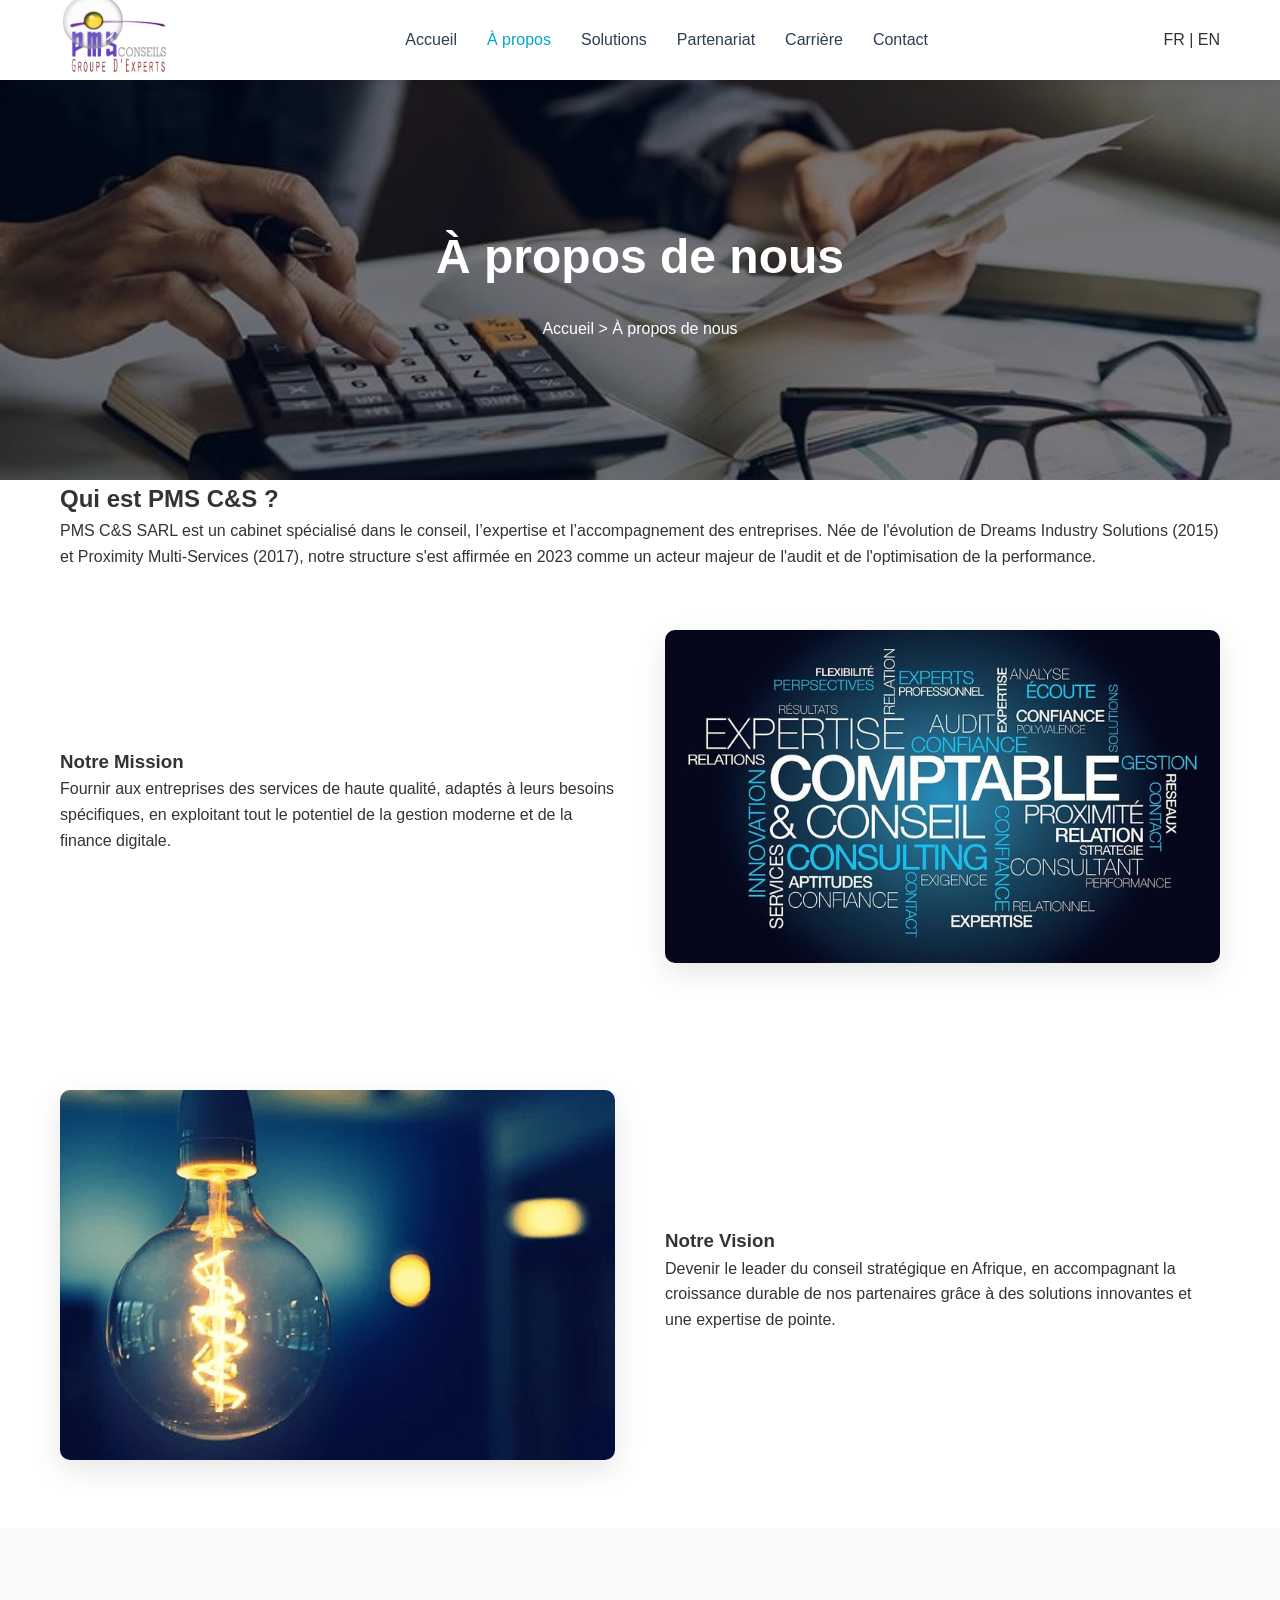
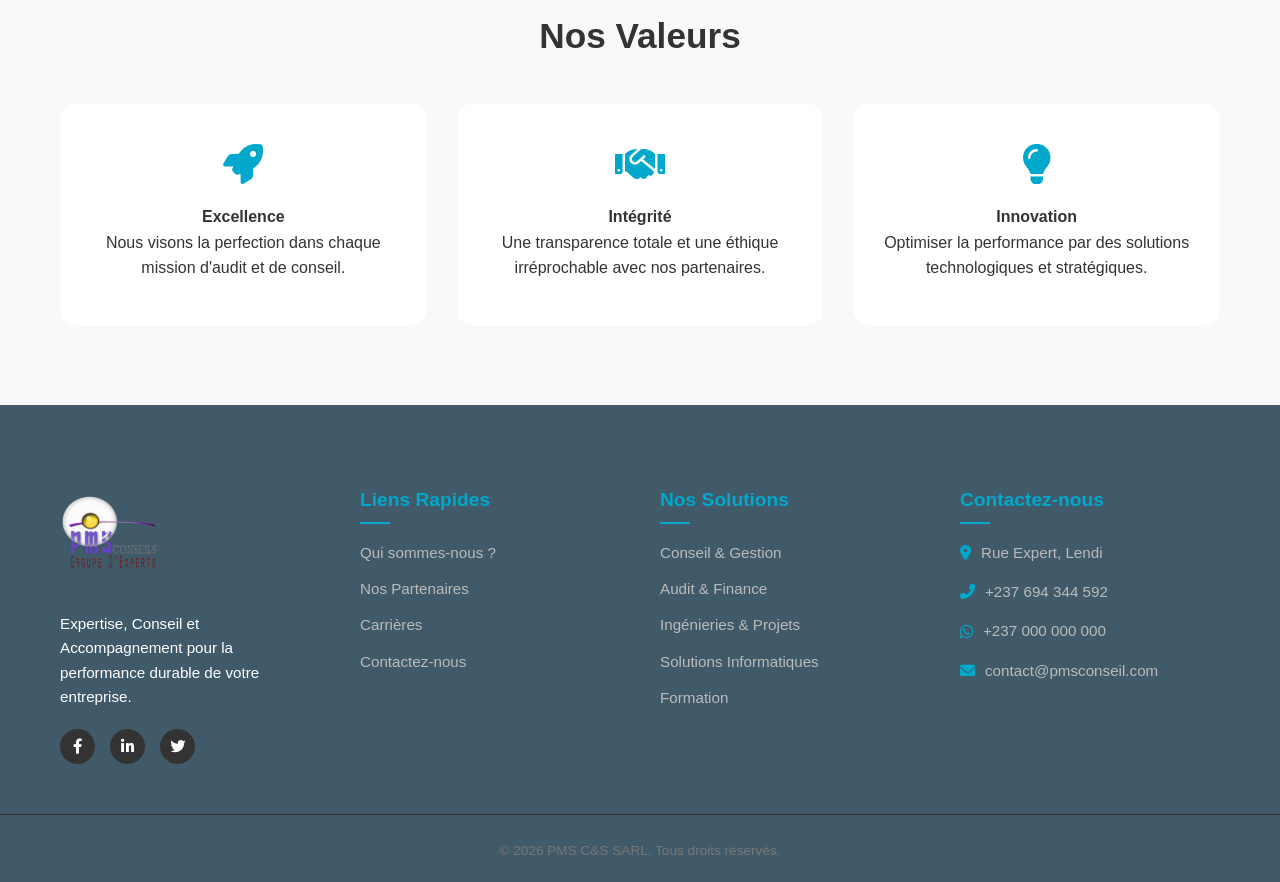
==== about.html @ 7ac32d2f "Nettoyage du gitignore" ====
<!DOCTYPE html>
<html lang="fr">
<head>
    <meta charset="UTF-8">
    <meta name="viewport" content="width=device-width, initial-scale=1.0">
    <title>PMS | Proximity Multi services </title>
    <link rel="shortcut icon" href="public\img\logos\logo.png" type="image/x-icon">
    <link rel="stylesheet" href="style.css">
    <link rel="stylesheet" href="https://cdnjs.cloudflare.com/ajax/libs/font-awesome/6.0.0/css/all.min.css">
</head>
<body>

    <header>
        <nav class="container">
            <div class="logo">
                <img src="public\img\logos\logo.png" alt="Logo">
            </div>
            <ul class="nav-links">
                <li><a href="index.html">Accueil</a></li>
                <li><a href="about.html" class="active">À propos</a></li>
                <li><a href="solutions.html">Solutions</a></li>
                <li><a href="partenariat.html">Partenariat</a></li>
                <li><a href="Carrière.html">Carrière</a></li>
                <li><a href="Contact.html">Contact</a></li>
            </ul>
            <div class="lang-selector">
                <span>FR</span> | <span>EN</span>
            </div>
            <div class="menu-toggle">
                <i class="fas fa-bars"></i>
            </div>
        </nav>
    </header>

    <section class="hero-about">
        <div class="hero-content">
            <h1>À propos de nous</h1>
            <p>Accueil > À propos de nous</p>
        </div>
    </section>
    <section class="intro-section container">
        <div class="content-wrapper">
            <h2>Qui est PMS C&S ?</h2>
            <p>
                PMS C&S SARL est un cabinet spécialisé dans le conseil, l’expertise et l’accompagnement des entreprises. 
                Née de l'évolution de Dreams Industry Solutions (2015) et Proximity Multi-Services (2017), 
                notre structure s'est affirmée en 2023 comme un acteur majeur de l'audit et de l'optimisation de la performance.
            </p>
        </div>
    </section>
    <section class="mission-vision container">
        <div class="grid-2">
            <div class="text-box">
                <h3>Notre Mission</h3>
                <p>Fournir aux entreprises des services de haute qualité, adaptés à leurs besoins spécifiques, en exploitant tout le potentiel de la gestion moderne et de la finance digitale.</p>
            </div>
            <div class="image-box">
                <img src="public\img\slider\slider2.jpg" alt="Équipe au travail">
            </div>
        </div>

        <div class="grid-2 reverse">
            <div class="text-box">
                <h3>Notre Vision</h3>
                <p>Devenir le leader du conseil stratégique en Afrique, en accompagnant la croissance durable de nos partenaires grâce à des solutions innovantes et une expertise de pointe.</p>
            </div>
            <div class="image-box">
                <img src="public\img\slider\about_2.png" alt="Vision stratégique">
            </div>
        </div>
    </section>

    <section class="values-section">
        <div class="container">
            <h2 class="center-title">Nos Valeurs</h2>
            <div class="values-grid">
                <div class="value-card">
                    <i class="fas fa-rocket"></i>
                    <h4>Excellence</h4>
                    <p>Nous visons la perfection dans chaque mission d'audit et de conseil.</p>
                </div>
                <div class="value-card">
                    <i class="fas fa-handshake"></i>
                    <h4>Intégrité</h4>
                    <p>Une transparence totale et une éthique irréprochable avec nos partenaires.</p>
                </div>
                <div class="value-card">
                    <i class="fas fa-lightbulb"></i>
                    <h4>Innovation</h4>
                    <p>Optimiser la performance par des solutions technologiques et stratégiques.</p>
                </div>
            </div>
        </div>
    </section>
    <footer class="main-footer">
    <div class="container footer-grid">
        <div class="footer-col about">
            <div class="footer-logo">
                <img src="public\img\logos\logo.png" alt="PMS C&S Logo">
            </div>
            <p>Expertise, Conseil et Accompagnement pour la performance durable de votre entreprise.</p>
            <div class="social-links">
                <a href="#"><i class="fab fa-facebook-f"></i></a>
                <a href="#"><i class="fab fa-linkedin-in"></i></a>
                <a href="#"><i class="fab fa-twitter"></i></a>
            </div>
        </div>

        <div class="footer-col">
            <h4>Liens Rapides</h4>
            <ul>
                <li><a href="#about">Qui sommes-nous ?</a></li>
                <li><a href="partenariat.html">Nos Partenaires</a></li>
                <li><a href="Carrière.html">Carrières</a></li>
                <li><a href="Contact.html">Contactez-nous</a></li>
            </ul>
        </div>

        <div class="footer-col">
            <h4>Nos Solutions</h4>
            <ul>
                <li><a>Conseil & Gestion</a></li>
                <li><a>Audit & Finance</a></li>
                <li><a>Ingénieries & Projets</a></li>
                <li><a>Solutions Informatiques</a></li>
                <li><a>Formation</a></li>
            </ul>
        </div>

        <div class="footer-col">
            <h4>Contactez-nous</h4>
            <div class="contact-info">
                <p><i class="fas fa-map-marker-alt"></i>Rue Expert, Lendi</p>
                <p><i class="fas fa-phone-alt"></i> +237 694 344 592</p>
                <p><i class="fab fa-whatsapp"></i> +237 000 000 000</p>
                <p><i class="fas fa-envelope"></i> contact@pmsconseil.com</p>
            </div>
        </div>
    </div>

    <div class="footer-bottom">
        <div class="container">
            <p>&copy; 2026 PMS C&S SARL. Tous droits réservés.</p>
        </div>
    </div>
</footer>

    <script src="script.js"></script>
</body>
</html>
---- style.css ----
:root {
    --primary-color: #00a8cc; /* Bleu Nexah */
    --secondary-color: #2c3e50;
    --text-color: #333;
    --light-bg: #f4f7f6;
    --white: #ffffff;
}

* {
    margin: 0;
    padding: 0;
    box-sizing: border-box;
    font-family: 'Segoe UI', Tahoma, Geneva, Verdana, sans-serif;
}

body {
    line-height: 1.6;
    color: var(--text-color);
}

.container {
    max-width: 1200px;
    margin: 0 auto;
    padding: 0 20px;
}

/* Header */
header {
    background: var(--white);
    box-shadow: 0 2px 10px rgba(0,0,0,0.1);
    position: sticky;
    top: 0;
    z-index: 1000;
}

nav {
    display: flex;
    justify-content: space-between;
    align-items: center;
    height: 80px;
}

.nav-links {
    display: flex;
    list-style: none;
}

.nav-links li a {
    text-decoration: none;
    color: var(--secondary-color);
    margin: 0 15px;
    font-weight: 500;
    transition: 0.3s;
}

.nav-links li a:hover, .nav-links li a.active {
    color: var(--primary-color);
}

/* Hero */
.hero {
    height: 80vh;
    position: relative;
    overflow: hidden;
}

.slide {
    height: 100%;
    background-size: cover;
    background-position: center;
    display: flex;
    align-items: center;
    justify-content: center;
    text-align: center;
    color: var(--white);
}

.hero-content h1 {
    font-size: 3rem;
    margin-bottom: 20px;
}

.btn {
    display: inline-block;
    padding: 12px 30px;
    background: var(--primary-color);
    color: var(--white);
    text-decoration: none;
    border-radius: 50px;
    margin-top: 20px;
    transition: 0.3s;
}

.btn:hover {
    background: #0086a3;
}

/* Services */
.services {
    padding: 80px 0;
}

.section-title {
    text-align: center;
    margin-bottom: 50px;
    font-size: 2rem;
}

.services-grid {
    display: grid;
    grid-template-columns: repeat(auto-fit, minmax(300px, 1fr));
    gap: 30px;
}

.service-card {
    background: var(--white);
    padding: 40px;
    border-radius: 10px;
    text-align: center;
    box-shadow: 0 5px 15px rgba(0,0,0,0.05);
    transition: 0.3s;
}

.service-card:hover {
    transform: translateY(-10px);
}

.service-card i {
    font-size: 3rem;
    color: var(--primary-color);
    margin-bottom: 20px;
}

/* Stats */
.stats {
    background: var(--secondary-color);
    color: var(--white);
    padding: 60px 0;
    text-align: center;
}

.stats-grid {
    display: flex;
    justify-content: space-around;
    flex-wrap: wrap;
}

.stat-item .number {
    font-size: 2.5rem;
    font-weight: bold;
    display: block;
}

/* Footer */
footer {
    background: #1a1a1a;
    color: #ccc;
    padding: 60px 0 20px;
}

.footer-grid {
    display: grid;
    grid-template-columns: repeat(auto-fit, minmax(200px, 1fr));
    gap: 40px;
    margin-bottom: 40px;
}

.footer-links ul {
    list-style: none;
}

.footer-links a {
    color: #ccc;
    text-decoration: none;
}

.footer-bottom {
    border-top: 1px solid #333;
    padding-top: 20px;
    text-align: center;
    font-size: 0.9rem;
}

/* Mobile Menu */
.menu-toggle {
    display: none;
    font-size: 1.5rem;
    cursor: pointer;
}

@media (max-width: 768px) {
    .nav-links { display: none; }
    .menu-toggle { display: block; }
}

.logo img {
    height: 130px; /* Ajustez selon la hauteur de votre header */
    width: auto;  /* Garde les proportions intactes */
    object-fit: contain; /* S'assure que rien n'est coupé */
    padding: 10px 0;    /* Donne de l'espace pour que le texte ne colle pas aux bords */
}

.hero {
    height: 100vh; /* Toute la hauteur de l'écran */
    width: 100%;
    display: flex;
    align-items: center;
    justify-content: center;
    background-position: center;
    background-size: cover;
    transition: background-image 1s ease-in-out; /* Transition douce de l'image */
    position: relative;
}

.hero-overlay {
    background: rgba(0, 0, 0, 0.4); /* Filtre sombre pour lire le texte */
    width: 100%;
    height: 100%;
    display: flex;
    flex-direction: column;
    justify-content: center;
    padding: 0 10%;
    color: white;
}

.hero-content {
    max-width: 600px;
    /* Animation du texte */
    animation: fadeIn 1.5s ease-in-out;
}

@keyframes fadeIn {
    from { opacity: 0; transform: translateY(20px); }
    to { opacity: 1; transform: translateY(0); }
}

.slider-indicators {
    position: absolute;
    bottom: 30px;
    left: 50%;
    transform: translateX(-50%);
    display: flex;
    gap: 10px;
}

.dot {
    width: 30px;
    height: 3px;
    background: rgba(255,255,255,0.5);
    transition: 0.3s;
}

.dot.active {
    background: #fff;
    width: 50px; /* La barre active est plus longue comme sur la vidéo */
}

/* Style de base des cartes de services */
.service-card {
    opacity: 0;
    transform: translateY(30px); /* Pousse la carte vers le bas */
    transition: all 0.8s ease-out; /* Durée de la fluidité */
}

/* La classe qui sera ajoutée en JavaScript */
.service-card.reveal {
    opacity: 1;
    transform: translateY(0); /* Remonte à sa position initiale */
}

/* Optionnel : Délai pour un effet "en cascade" */
.service-card:nth-child(1) { transition-delay: 0.1s; }
.service-card:nth-child(2) { transition-delay: 0.3s; }
.service-card:nth-child(3) { transition-delay: 0.5s; }

.partners-section {
    padding: 60px 0;
    background-color: #f9f9f9;
    overflow: hidden; /* Important pour cacher ce qui dépasse */
}

.partners-slider {
    width: 100%;
    margin-top: 40px;
}

.partners-track {
    display: flex;
    width: calc(250px * 10); /* Largeur d'un logo * nombre total de logos */
    animation: scroll-infinite 35s linear infinite;
}

.partner-logo {
    width: 250px;
    display: flex;
    justify-content: center;
    align-items: center;
    padding: 0 40px;
}

.partner-logo img {
    max-width: 150px;
    height: auto;
    filter: none; /* Optionnel : logos en gris comme sur la capture */
    opacity: 1;
    transition: 0.3s;
}

.partner-logo img:hover {
    filter: grayscale(0%);
    opacity: 1;
}

/* L'ANIMATION */
@keyframes scroll-infinite {
    0% {
        transform: translateX(0);
    }
    100% {
        transform: translateX(-50%); /* On s'arrête à la moitié (fin de la 1ère série) */
    }
}

/* Pause au survol pour que l'utilisateur puisse regarder un partenaire */
.partners-track:hover {
    animation-play-state: paused;
}

.stats-section {
    padding: 80px 0;
    background-color: #2c3e50;
    color: white;
    text-align: center;
}

.stats-grid {
    display: flex;
    justify-content: space-around;
}

.counter {
    font-size: 3rem;
    font-weight: bold;
    color: #00a8cc; /* Votre couleur turquoise */
    display: block;
    margin-bottom: 10px;
}

.main-footer {
    background-color: #405a69;
    color: #ffffff;
    padding: 80px 0 20px;
    font-size: 0.95rem;
}

.footer-grid {
    display: grid;
    grid-template-columns: repeat(auto-fit, minmax(200px, 1fr));
    gap: 40px;
    margin-bottom: 50px;
}

/* Redimensionnement du Logo dans le Footer */
.footer-logo img {
    height: 100px; /* Hauteur plus importante pour votre logo vertical */
    width: auto;
    margin-bottom: 20px;
    filter: none; /* Transforme le logo noir en blanc pour le fond sombre */
    object-fit: contain;
}

.footer-col h4 {
    color: var(--primary-color); /* Utilise votre bleu turquoise */
    font-size: 1.2rem;
    margin-bottom: 25px;
    position: relative;
}

.footer-col h4::after {
    content: '';
    position: absolute;
    left: 0;
    bottom: -8px;
    width: 30px;
    height: 2px;
    background: var(--primary-color);
}

.footer-col ul {
    list-style: none;
    padding: 0;
}

.footer-col ul li {
    margin-bottom: 12px;
}

.footer-col ul li a {
    color: #bbb;
    text-decoration: none;
    transition: 0.3s;
}

.footer-col ul li a:hover {
    color: var(--primary-color);
    padding-left: 5px;
}

/* Réseaux Sociaux */
.social-links {
    margin-top: 20px;
    display: flex;
    gap: 15px;
}

.social-links a {
    width: 35px;
    height: 35px;
    background: #333;
    display: flex;
    align-items: center;
    justify-content: center;
    border-radius: 50%;
    color: white;
    text-decoration: none;
    transition: 0.3s;
}

.social-links a:hover {
    background: var(--primary-color);
    transform: translateY(-3px);
}

/* Barre de Copyright */
.footer-bottom {
    border-top: 1px solid #333;
    padding-top: 25px;
    text-align: center;
    color: #777;
    font-size: 0.85rem;
}

.contact-info p {
    margin-bottom: 15px;
    color: #bbb;
    display: flex;
    align-items: center;
    gap: 10px;
}

.contact-info i {
    color: var(--primary-color);
}

/* pages about */
/* Hero Section */
.hero-about {
    height: 400px;
    background: linear-gradient(rgba(0,0,0,0.5), rgba(0,0,0,0.5)), url('public/img/slider/noslide.jpg');
    background-size: cover;
    background-position: center;
    display: flex;
    justify-content: center;
    align-items: center;
    color: white;
    text-align: center;
}

.hero-about h1 { font-size: 3rem; }

.breadcrumb {
    font-size: 0.9rem;
    color: var(--primary-color);
    margin-top: 10px;
}

/* Grilles Mission/Vision */
.grid-2 {
    display: grid;
    grid-template-columns: 1fr 1fr;
    gap: 50px;
    align-items: center;
    padding: 60px 0;
}

.grid-2.reverse .text-box { order: 2; }
.grid-2.reverse .image-box { order: 1; }

.image-box img {
    width: 100%;
    border-radius: 10px;
    box-shadow: 0 10px 30px rgba(0,0,0,0.1);
}

/* Cartes de Valeurs */
.values-section {
    background: #f9f9f9;
    padding: 80px 0;
}

.values-grid {
    display: grid;
    grid-template-columns: repeat(auto-fit, minmax(250px, 1fr));
    gap: 30px;
    margin-top: 40px;
}

.value-card {
    background: white;
    padding: 40px 30px;
    text-align: center;
    border-radius: 15px;
    transition: 0.3s;
    border-bottom: 4px solid transparent;
}

.value-card:hover {
    transform: translateY(-10px);
    border-bottom: 4px solid var(--primary-color);
    box-shadow: 0 15px 35px rgba(0,0,0,0.05);
}

.value-card i {
    font-size: 2.5rem;
    color: var(--primary-color);
    margin-bottom: 20px;
}

.center-title {
    text-align: center;
    font-size: 2.2rem;
    margin-bottom: 20px;
}

/* Mobile */
@media (max-width: 768px) {
    .grid-2, .grid-2.reverse {
        grid-template-columns: 1fr;
    }
    .grid-2.reverse .image-box { order: 2; }
}
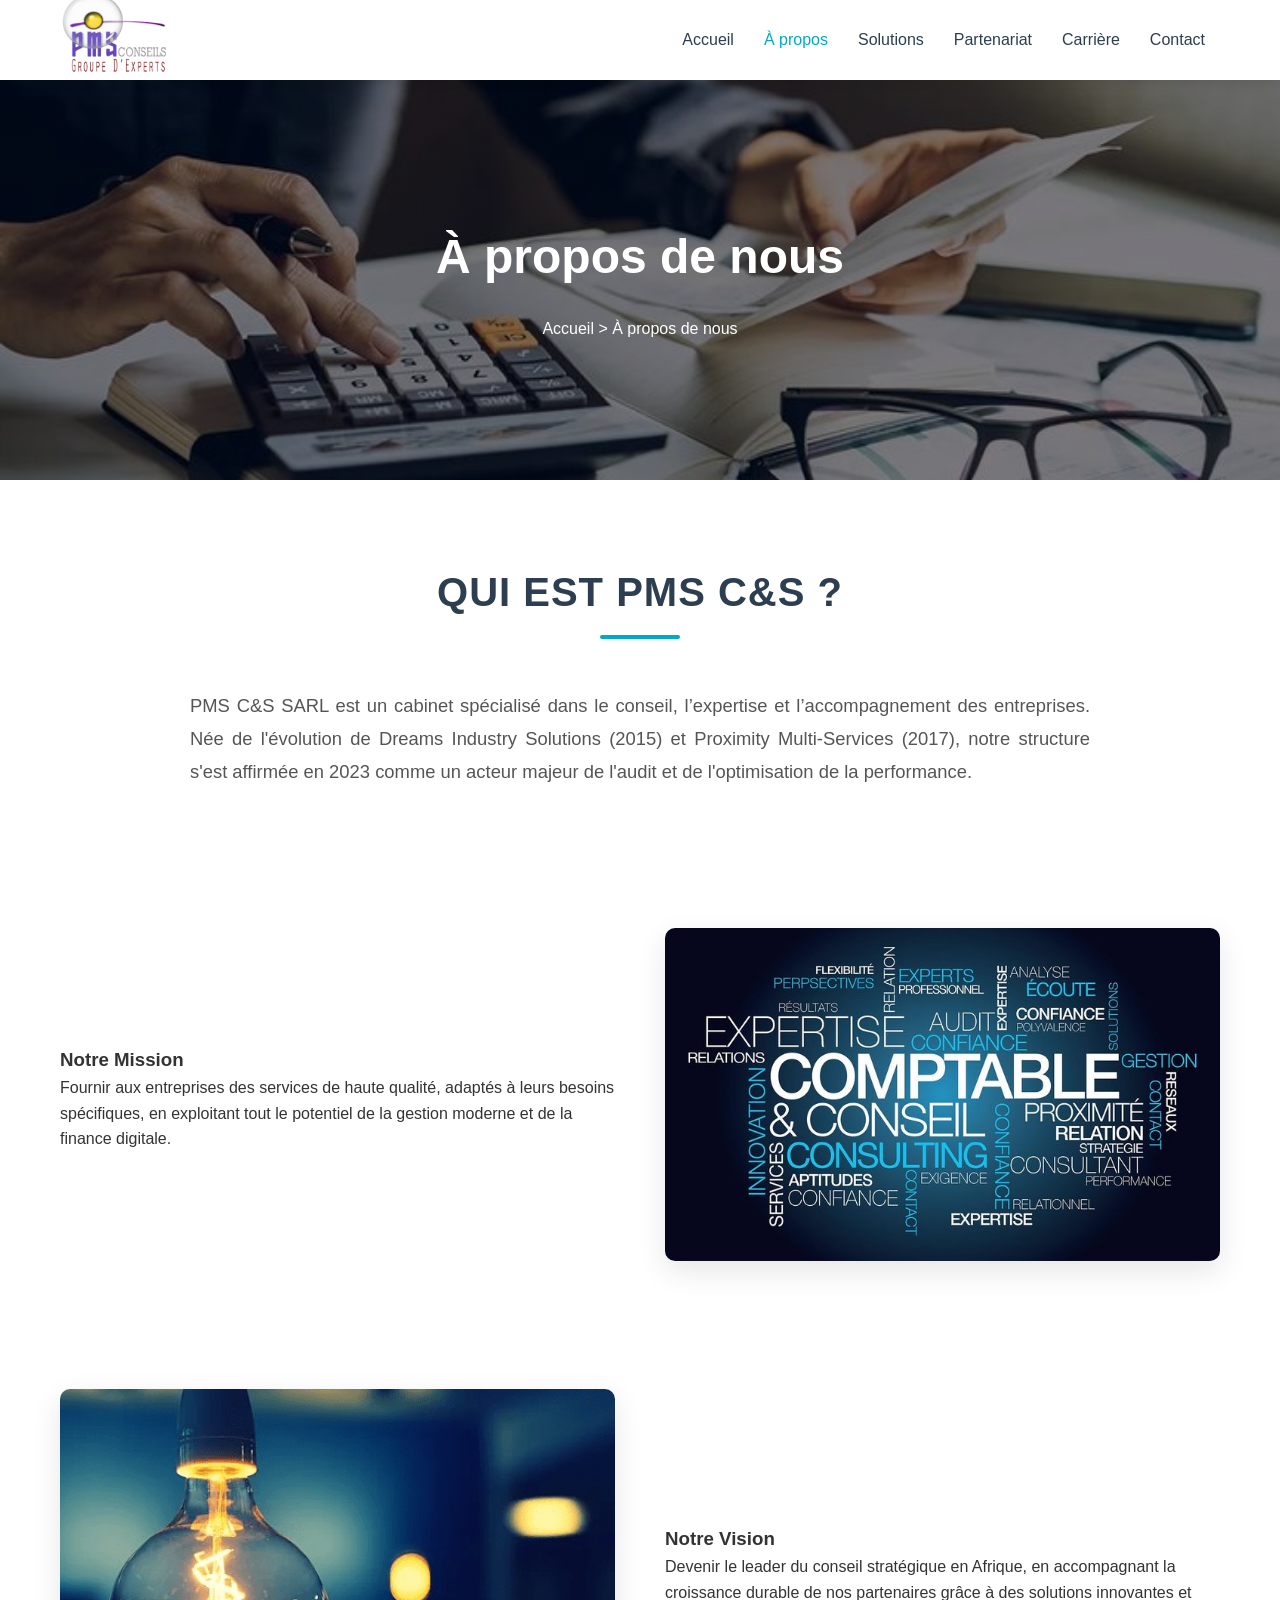
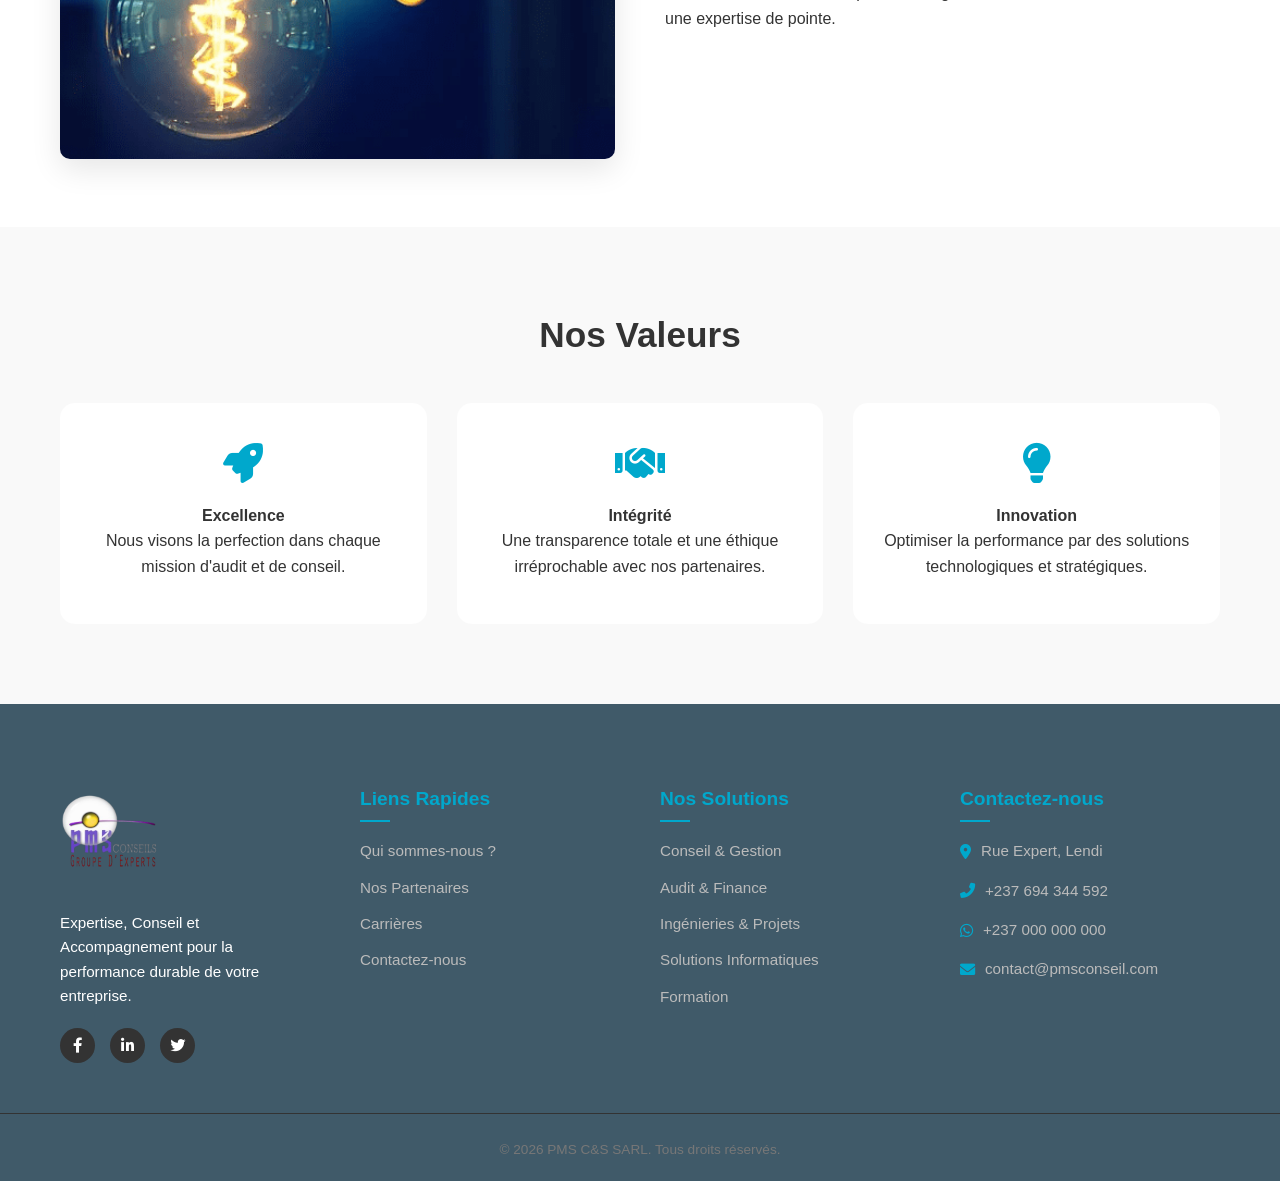
==== commit 19825ae3: "last pages" ====
--- a/about.html
+++ b/about.html
@@ -3,7 +3,7 @@
 <head>
     <meta charset="UTF-8">
     <meta name="viewport" content="width=device-width, initial-scale=1.0">
-    <title>PMS | Proximity Multi services </title>
+    <title>PMS | Conseil & shop</title>
     <link rel="shortcut icon" href="public\img\logos\logo.png" type="image/x-icon">
     <link rel="stylesheet" href="style.css">
     <link rel="stylesheet" href="https://cdnjs.cloudflare.com/ajax/libs/font-awesome/6.0.0/css/all.min.css">
@@ -23,13 +23,6 @@
                 <li><a href="Carrière.html">Carrière</a></li>
                 <li><a href="Contact.html">Contact</a></li>
             </ul>
-            <div class="lang-selector">
-                <span>FR</span> | <span>EN</span>
-            </div>
-            <div class="menu-toggle">
-                <i class="fas fa-bars"></i>
-            </div>
-        </nav>
     </header>
 
     <section class="hero-about">
--- a/style.css
+++ b/style.css
@@ -452,6 +452,14 @@
     color: var(--primary-color);
 }
 
+
+
+
+
+
+
+
+
 /* pages about */
 /* Hero Section */
 .hero-about {
@@ -481,6 +489,7 @@
     gap: 50px;
     align-items: center;
     padding: 60px 0;
+    
 }
 
 .grid-2.reverse .text-box { order: 2; }
@@ -538,4 +547,446 @@
         grid-template-columns: 1fr;
     }
     .grid-2.reverse .image-box { order: 2; }
+}
+
+/* Style pour la section d'introduction */
+.intro-section {
+    padding: 80px 20px;
+    background-color: #ffffff;
+    text-align: center; /* Centre tout le contenu comme sur l'image */
+}
+
+.intro-section .content-wrapper {
+    max-width: 900px; /* Limite la largeur pour une lecture confortable */
+    margin: 0 auto;   /* Centre le bloc sur la page */
+}
+
+.intro-section h2 {
+    font-size: 2.5rem;
+    color: #2c3e50; /* Couleur sombre professionnelle */
+    margin-bottom: 30px;
+    position: relative;
+    display: inline-block; /* Permet à la bordure de s'adapter à la taille du texte */
+    padding-bottom: 15px;
+    text-transform: uppercase;
+    letter-spacing: 1px;
+}
+
+/* La petite barre décorative sous le titre */
+.intro-section h2::after {
+    content: '';
+    position: absolute;
+    bottom: 0;
+    left: 50%;
+    transform: translateX(-50%);
+    width: 80px;
+    height: 4px;
+    background-color: #00a8cc; /* Votre bleu turquoise */
+    border-radius: 2px;
+}
+
+.intro-section p {
+    font-size: 1.15rem;
+    line-height: 1.8;
+    color: #555555;
+    margin-top: 20px;
+    text-align: justify; /* Justifié pour le corps du texte */
+    /* On peut aussi garder text-align: center si le texte est court */
+}
+
+/* Optionnel : Mise en avant du nom de l'entreprise */
+.intro-section p strong {
+    color: #2c3e50;
+    font-weight: 700;
+}
+
+/* Adaptation Mobile */
+@media (max-width: 768px) {
+    .intro-section {
+        padding: 50px 15px;
+    }
+    
+    .intro-section h2 {
+        font-size: 1.8rem;
+    }
+    
+    .intro-section p {
+        font-size: 1rem;
+        text-align: center; /* On centre le texte sur mobile pour plus de clarté */
+    }
+}
+.text-slide {
+    flex: 1;
+    animation: slideFromLeft 1.2s ease-out forwards;
+}
+
+
+
+
+/* --- AJOUTS SOLUTIONS STYLE SAAS --- */
+.hero-solutions {
+    height: 400px;
+    background: linear-gradient(rgba(0,0,0,0.5), rgba(0,0,0,0.5)), url('public/img/slider/Accounting.jpg');
+    background-size: cover;
+    background-position: center;
+    display: flex;
+    justify-content: center;
+    align-items: center;
+    color: white;
+    text-align: center;
+}
+
+.solutions-section {
+    padding: 100px 20px;
+    background-color: #f8fbff;
+}
+
+.section-header {
+    text-align: center;
+    margin-bottom: 60px;
+}
+
+.solutions-grid {
+    display: grid;
+    grid-template-columns: repeat(auto-fit, minmax(320px, 1fr));
+    gap: 30px;
+}
+
+.solution-card {
+    background: #fff;
+    border-radius: 15px;
+    overflow: hidden;
+    box-shadow: 0 10px 30px rgba(0,0,0,0.05);
+    transition: all 0.3s ease;
+    border: 1px solid rgba(0,0,0,0.03);
+    display: flex;
+    flex-direction: column;
+}
+
+.solution-card:hover {
+    transform: translateY(-10px);
+    box-shadow: 0 20px 40px rgba(0, 168, 204, 0.15);
+}
+
+.card-image {
+    height: 200px;
+    overflow: hidden;
+}
+
+.card-image img {
+    width: 100%;
+    height: 100%;
+    object-fit: cover;
+    transition: transform 0.5s ease;
+}
+
+.solution-card:hover .card-image img {
+    transform: scale(1.4);
+}
+
+.card-content {
+    padding: 25px;
+}
+
+.card-content h3 {
+    color: var(--secondary-color);
+    margin-bottom: 15px;
+    display: flex;
+    align-items: center;
+    gap: 10px;
+}
+
+.card-content h3 i {
+    color: var(--primary-color);
+}
+
+.service-list {
+    list-style: none;
+    padding: 0;
+}
+
+.service-list li {
+    font-size: 0.9rem;
+    margin-bottom: 10px;
+    display: flex;
+    align-items: flex-start;
+    gap: 10px;
+    color: #555;
+}
+
+.service-list li i {
+    color: var(--primary-color);
+    margin-top: 3px;
+}
+
+/* --- ANIMATION DE REVELATION --- */
+/* État de base : On utilise une opacité très faible au lieu de 0 pour que l'Observer le voit bien */
+.reveal-item {
+    opacity: 0;
+    transform: translateY(30px);
+    transition: opacity 0.8s ease-out, transform 0.8s ease-out;
+    /* Sécurité : Force l'affichage si le JS échoue après 2s */
+    animation: forceShow 0.5s forwards;
+    animation-delay: 2s;
+}
+
+/* État Actif : On force l'apparition avec !important */
+.reveal-item.active {
+    opacity: 1 !important;
+    transform: translateY(0) !important;
+    animation: none !important;
+}
+
+@keyframes forceShow {
+    to {
+        opacity: 1;
+        transform: translateY(0);
+    }
+}
+
+/* 3. Style des cartes (Vérifiez bien que ces noms correspondent à votre HTML) */
+.solutions-grid {
+    display: grid;
+    grid-template-columns: repeat(auto-fit, minmax(300px, 1fr));
+    gap: 30px;
+    padding: 40px 0;
+}
+
+.solution-card {
+    background: white;
+    border-radius: 12px;
+    box-shadow: 0 10px 30px rgba(0,0,0,0.1);
+    overflow: hidden;
+}
+
+
+
+/* --- PAGE CONTACT --- */
+.contact-hero {
+    background: linear-gradient(rgba(44, 62, 80, 0.8), rgba(44, 62, 80, 0.8)), url('public/img/contact/contact.jpg');
+    background-size: cover;
+    background-position: center;
+    color: white;
+    padding: 80px 0;
+    text-align: center;
+}
+
+.contact-hero h1 { font-size: 3rem; margin-bottom: 10px; }
+
+.info-grid {
+    display: grid;
+    grid-template-columns: repeat(auto-fit, minmax(250px, 1fr));
+    gap: 30px;
+    margin-top: -50px; /* Chevauchement sur le hero */
+    margin-bottom: 50px;
+}
+
+.info-card {
+    background: white;
+    padding: 30px;
+    text-align: center;
+    border-radius: 12px;
+    box-shadow: 0 10px 30px rgba(0,0,0,0.1);
+    transition: transform 0.3s;
+}
+
+.info-card:hover { transform: translateY(-5px); }
+.info-card i { font-size: 2.5rem; color: var(--primary-color); margin-bottom: 15px; }
+.info-card h3 { color: var(--secondary-color); margin-bottom: 10px; }
+
+.contact-wrapper {
+    display: grid;
+    grid-template-columns: 1.2fr 1fr;
+    gap: 40px;
+    margin-bottom: 80px;
+}
+
+.form-container {
+    background: white;
+    padding: 40px;
+    border-radius: 15px;
+    box-shadow: 0 5px 20px rgba(0,0,0,0.05);
+}
+
+.form-container h2 { margin-bottom: 30px; color: var(--secondary-color); }
+
+.input-group {
+    display: grid;
+    grid-template-columns: 1fr 1fr;
+    gap: 20px;
+}
+
+#contact-form input, #contact-form textarea {
+    width: 100%;
+    padding: 15px;
+    margin-bottom: 20px;
+    border: 1px solid #ddd;
+    border-radius: 8px;
+    background: #f9f9f9;
+    font-size: 1rem;
+    transition: border-color 0.3s;
+}
+
+#contact-form input:focus, #contact-form textarea:focus {
+    outline: none;
+    border-color: var(--primary-color);
+}
+
+#submit-btn {
+    background: var(--primary-color);
+    color: white;
+    padding: 15px 40px;
+    border: none;
+    border-radius: 8px;
+    font-weight: bold;
+    cursor: pointer;
+    display: flex;
+    align-items: center;
+    gap: 10px;
+    transition: background 0.3s;
+}
+
+#submit-btn:hover { background: #008eb0; }
+
+#form-status { margin-top: 15px; font-weight: bold; }
+.success { color: #27ae60; }
+.error { color: #e74c3c; }
+
+.map-container { border-radius: 15px; overflow: hidden; height: 100%; min-height: 400px; }
+
+@media (max-width: 768px) {
+    .contact-wrapper { grid-template-columns: 1fr; }
+    .input-group { grid-template-columns: 1fr; }
+}
+
+.contact-intro {
+    text-align: center;
+    margin-bottom: 50px;
+    max-width: 800px;
+    margin-left: auto;
+    margin-right: auto;
+}
+
+.contact-intro h2 {
+    font-size: 2.2rem;
+    color: var(--secondary-color);
+    margin-bottom: 15px;
+    position: relative;
+    padding-bottom: 10px;
+}
+
+/* La petite barre sous le titre pour rester cohérent avec l'index */
+.contact-intro h2::after {
+    content: '';
+    position: absolute;
+    bottom: 0;
+    left: 50%;
+    transform: translateX(-50%);
+    width: 60px;
+    height: 3px;
+    background-color: var(--primary-color);
+}
+
+.contact-intro p {
+    font-size: 1.1rem;
+    color: #666;
+    line-height: 1.6;
+    margin-top: 15px;
+}
+
+
+
+
+
+
+/* Grille des offres */
+.jobs-grid {
+    display: grid;
+    grid-template-columns: repeat(auto-fit, minmax(300px, 1fr));
+    gap: 25px;
+    padding: 40px 0;
+}
+
+/* La Carte (Box) */
+.job-card {
+    background: #ffffff;
+    border: 1px solid #e1e1e1;
+    border-radius: 12px; /* Bordure propre et moderne */
+    padding: 30px;
+    display: flex;
+    flex-direction: column;
+    justify-content: space-between;
+    transition: all 0.3s ease;
+    aspect-ratio: 1 / 1; /* Force le côté carré si le contenu le permet */
+    min-height: 350px;
+}
+
+.job-card:hover {
+    transform: translateY(-10px);
+    box-shadow: 0 15px 30px rgba(0,0,0,0.1);
+    border-color: var(--primary-color);
+}
+
+/* Statut (Badge) */
+.job-status {
+    font-size: 0.7rem;
+    font-weight: bold;
+    text-transform: uppercase;
+    padding: 4px 12px;
+    border-radius: 50px;
+    display: inline-block;
+    margin-bottom: 15px;
+}
+
+.status-active { background: #d4edda; color: #155724; }
+.status-expired { background: #f8d7da; color: #721c24; }
+
+.job-title {
+    font-size: 1.4rem;
+    color: var(--secondary-color);
+    margin-bottom: 15px;
+}
+
+.job-body p {
+    font-size: 0.9rem;
+    color: #666;
+    margin-bottom: 8px;
+}
+
+.job-desc {
+    margin-top: 15px;
+    font-style: italic;
+}
+
+/* LE BOUTON ET SON ANIMATION */
+.btn-postuler {
+    display: block;
+    text-align: center;
+    background: var(--secondary-color);
+    color: white;
+    text-decoration: none;
+    padding: 12px;
+    border-radius: 8px;
+    font-weight: bold;
+    margin-top: 20px;
+    transition: all 0.4s cubic-bezier(0.175, 0.885, 0.32, 1.275);
+    position: relative;
+    overflow: hidden;
+}
+
+.btn-postuler:hover {
+    background: var(--primary-color);
+    transform: scale(1.05); /* Effet de grossissement léger */
+    box-shadow: 0 5px 15px rgba(0, 168, 204, 0.4);
+}
+
+/* Style pour l'offre expirée */
+.job-card.expired {
+    filter: grayscale(0.8);
+    opacity: 0.7;
+    pointer-events: none; /* Désactive les clics */
+}
+
+.job-card.expired .btn-postuler {
+    background: #ccc !important;
 }
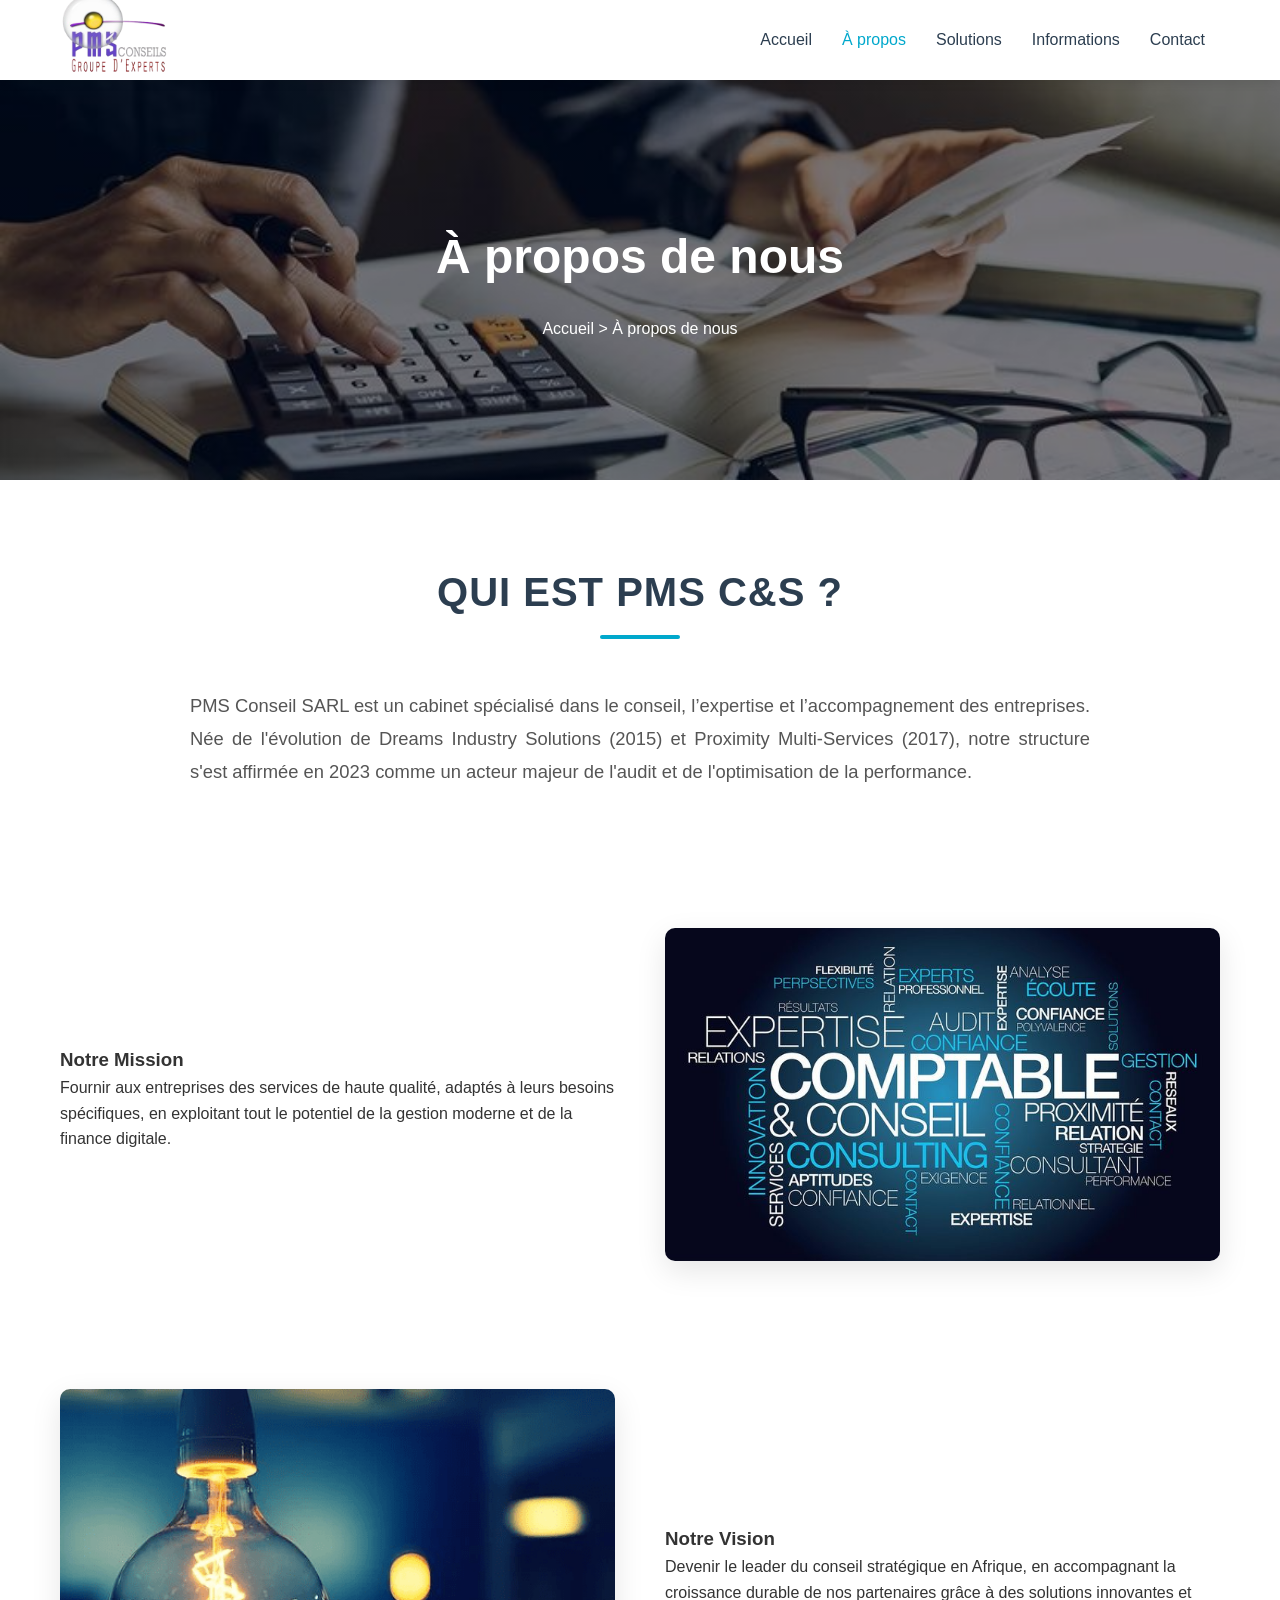
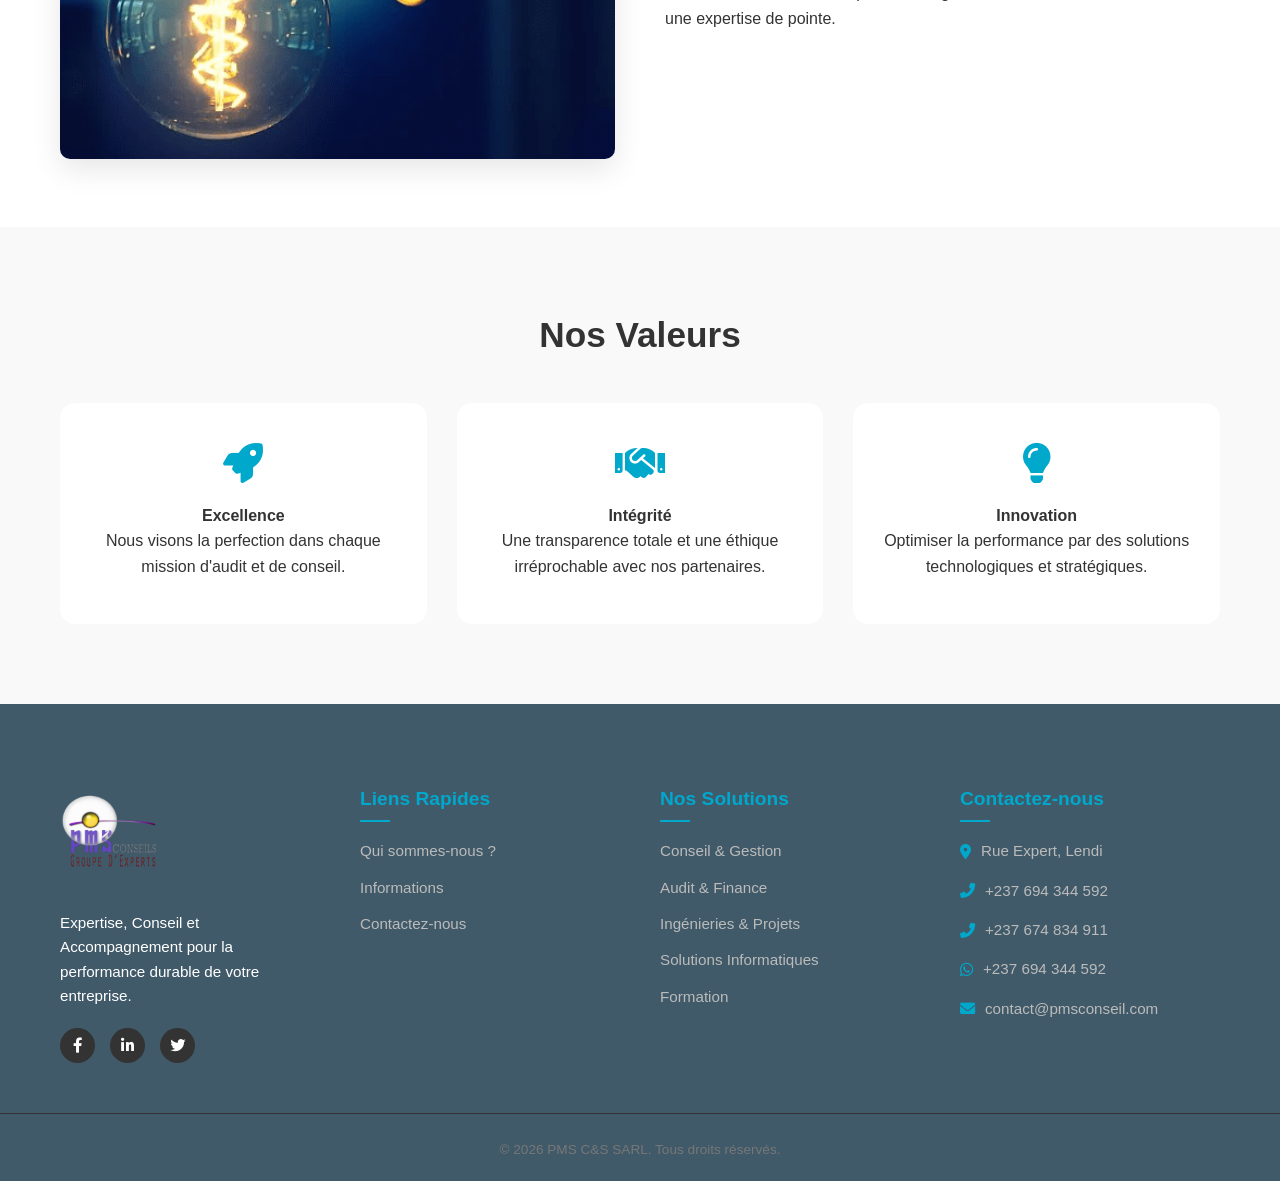
==== commit 2a007949: "dernières modifs" ====
--- a/about.html
+++ b/about.html
@@ -19,8 +19,7 @@
                 <li><a href="index.html">Accueil</a></li>
                 <li><a href="about.html" class="active">À propos</a></li>
                 <li><a href="solutions.html">Solutions</a></li>
-                <li><a href="partenariat.html">Partenariat</a></li>
-                <li><a href="Carrière.html">Carrière</a></li>
+                <li><a href="Carrière.html">Informations</a></li>
                 <li><a href="Contact.html">Contact</a></li>
             </ul>
     </header>
@@ -35,7 +34,7 @@
         <div class="content-wrapper">
             <h2>Qui est PMS C&S ?</h2>
             <p>
-                PMS C&S SARL est un cabinet spécialisé dans le conseil, l’expertise et l’accompagnement des entreprises. 
+                PMS Conseil SARL est un cabinet spécialisé dans le conseil, l’expertise et l’accompagnement des entreprises. 
                 Née de l'évolution de Dreams Industry Solutions (2015) et Proximity Multi-Services (2017), 
                 notre structure s'est affirmée en 2023 comme un acteur majeur de l'audit et de l'optimisation de la performance.
             </p>
@@ -102,9 +101,8 @@
         <div class="footer-col">
             <h4>Liens Rapides</h4>
             <ul>
-                <li><a href="#about">Qui sommes-nous ?</a></li>
-                <li><a href="partenariat.html">Nos Partenaires</a></li>
-                <li><a href="Carrière.html">Carrières</a></li>
+                <li><a href="about">Qui sommes-nous ?</a></li>
+                <li><a href="Carrière.html">Informations</a></li>
                 <li><a href="Contact.html">Contactez-nous</a></li>
             </ul>
         </div>
@@ -125,7 +123,8 @@
             <div class="contact-info">
                 <p><i class="fas fa-map-marker-alt"></i>Rue Expert, Lendi</p>
                 <p><i class="fas fa-phone-alt"></i> +237 694 344 592</p>
-                <p><i class="fab fa-whatsapp"></i> +237 000 000 000</p>
+                <p><i class="fas fa-phone-alt"></i> +237 674 834 911</p>
+                <p><i class="fab fa-whatsapp"></i> +237 694 344 592</p>
                 <p><i class="fas fa-envelope"></i> contact@pmsconseil.com</p>
             </div>
         </div>
--- a/style.css
+++ b/style.css
@@ -989,4 +989,197 @@
 
 .job-card.expired .btn-postuler {
     background: #ccc !important;
-}+}
+
+
+.career-hero {
+    height: 400px;
+    background: linear-gradient(rgba(0,0,0,0.5), rgba(0,0,0,0.5)), url('public/img/contact/jobs.jpg');
+    background-size: cover;
+    background-position: center;
+    display: flex;
+    justify-content: center;
+    align-items: center;
+    color: white;
+    text-align: center;
+}
+
+.job-card.expired {
+    border: 1px solid #ddd;
+    filter: grayscale(1); /* Met la carte en noir et blanc */
+}
+
+
+/* Style de base pour le statut */
+.job-status {
+    display: flex;
+    align-items: center;
+    gap: 8px; /* Espace entre l'icône et le texte */
+    font-weight: bold;
+    font-size: 0.9rem;
+}
+
+/* Version Actif - Vert */
+.status-active {
+    color: #27ae60;
+}
+
+/* Version Expiré - Rouge */
+.status-expired {
+    color: #e74c3c;
+}
+
+
+/* Layout Carrière & Actus */
+.career-layout {
+    display: grid;
+    grid-template-columns: 2fr 1fr; /* 2/3 pour Emploi, 1/3 pour Actus */
+    gap: 40px;
+    padding: 50px 0;
+}
+
+/* Style des Items Emploi (Accordéon) */
+.job-item {
+    background: #f9f9f9;
+    border: 1px solid #eee;
+    border-radius: 8px;
+    margin-bottom: 15px;
+    overflow: hidden;
+}
+
+.job-header-bar {
+    padding: 20px;
+    display: flex;
+    justify-content: space-between;
+    align-items: center;
+    cursor: pointer;
+    background: white;
+}
+
+.job-details {
+    max-height: 0; /* Caché par défaut */
+    overflow: hidden;
+    transition: max-height 0.4s ease-out;
+    background: #fdfdfd;
+}
+
+.job-item.open .job-details {
+    max-height: 500px; /* S'ouvre */
+}
+
+.details-content {
+    padding: 20px;
+    border-top: 1px solid #eee;
+}
+
+/* Bouton + / - */
+.toggle-details {
+    background: var(--primary-color);
+    color: white;
+    border: none;
+    width: 30px;
+    height: 30px;
+    border-radius: 50%;
+    transition: transform 0.3s;
+}
+
+.job-item.open .toggle-details {
+    transform: rotate(45deg); /* Devient une croix pour fermer */
+}
+
+/* Style Actualités */
+.news-item {
+    padding: 15px 0;
+    border-bottom: 1px solid #eee;
+}
+
+.news-date {
+    font-size: 0.8rem;
+    color: var(--primary-color);
+    font-weight: bold;
+}
+
+/* Responsive */
+@media (max-width: 992px) {
+    .career-layout { grid-template-columns: 1fr; }
+}
+
+
+
+/* Layout Carrière & Actus */
+.career-layout {
+    display: grid;
+    grid-template-columns: 2fr 1fr; /* 2/3 pour Emploi, 1/3 pour Actus */
+    gap: 40px;
+    padding: 50px 0;
+}
+
+/* Style des Items Emploi (Accordéon) */
+.job-item {
+    background: #f9f9f9;
+    border: 1px solid #eee;
+    border-radius: 8px;
+    margin-bottom: 15px;
+    overflow: hidden;
+}
+
+.job-header-bar {
+    padding: 20px;
+    display: flex;
+    justify-content: space-between;
+    align-items: center;
+    cursor: pointer;
+    background: white;
+}
+
+.job-details {
+    max-height: 0; /* Caché par défaut */
+    overflow: hidden;
+    transition: max-height 0.4s ease-out;
+    background: #fdfdfd;
+}
+
+.job-item.open .job-details {
+    max-height: 500px; /* S'ouvre */
+}
+
+.details-content {
+    padding: 20px;
+    border-top: 1px solid #eee;
+}
+
+/* Bouton + / - */
+.toggle-details {
+    background: var(--primary-color);
+    color: white;
+    border: none;
+    width: 30px;
+    height: 30px;
+    border-radius: 50%;
+    transition: transform 0.3s;
+}
+
+.job-item.open .toggle-details {
+    transform: rotate(45deg); /* Devient une croix pour fermer */
+}
+
+/* Style Actualités */
+.news-item {
+    padding: 15px 0;
+    border-bottom: 1px solid #eee;
+}
+
+.news-date {
+    font-size: 0.8rem;
+    color: var(--primary-color);
+    font-weight: bold;
+}
+
+/* Responsive */
+@media (max-width: 992px) {
+    .career-layout { grid-template-columns: 1fr; }
+}
+
+
+
+
